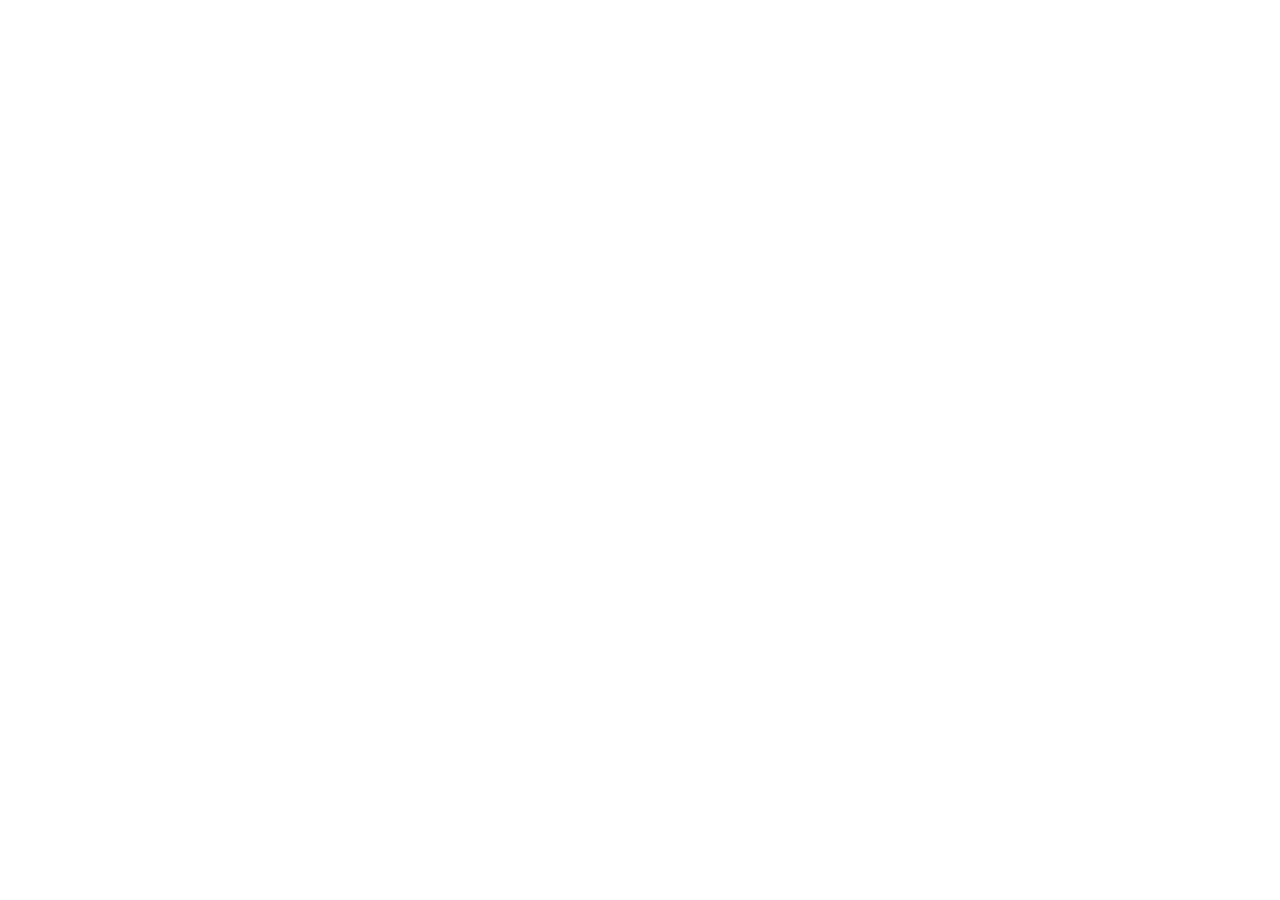
==== index.html @ 177ce910 "Rename ass - 1.html to index.html" ====
<!DOCTYPE html>
<html lang="en">
<head>
  <body>
  <div>

    <div class="grid-row">
      <div class="block-card"></div>
      <div class="block-card"></div>
      <div class="block-card"></div>
    </div>

      </div>
</body>
</html>
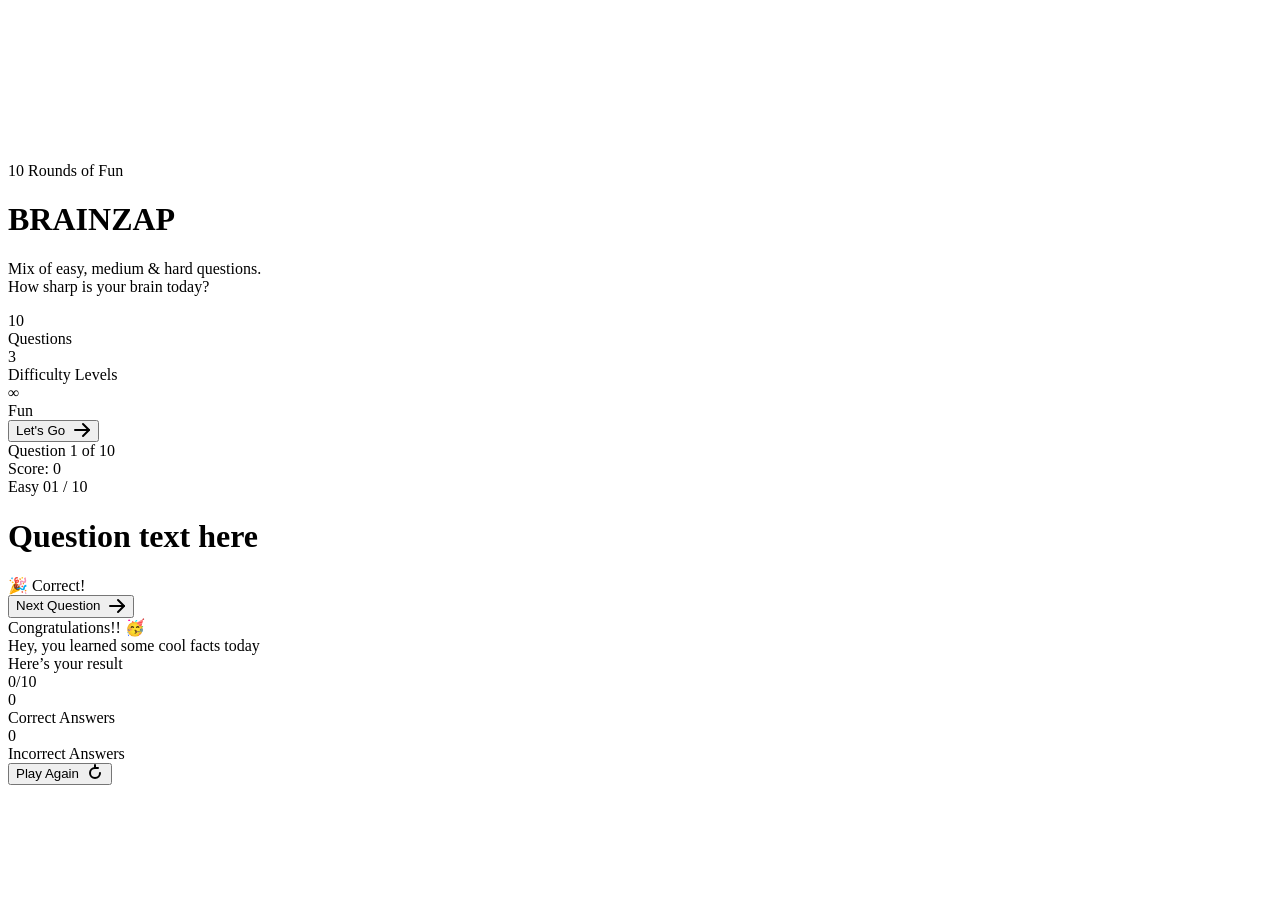
==== commit b4669121: "Update index.html" ====
--- a/index.html
+++ b/index.html
@@ -1,15 +1,146 @@
 <!DOCTYPE html>
 <html lang="en">
+
 <head>
-  <body>
-  <div>
+    <!-- Character encoding: ensures all Unicode characters (like emojis) render correctly -->
+    <meta charset="UTF-8">
+    <!-- Viewport: makes the page responsive, ensuring it fits the device screen width -->
+    <meta name="viewport" content="width=device-width, initial-scale=1.0">
+    <title>BrainZap — The Ultimate Quiz</title>
+    
+    <!-- Google Fonts: importing premium typography (Playfair Display and Fraunces) -->
+    <link
+        href="https://fonts.googleapis.com/css2?family=Playfair+Display:wght@700;900&family=Fraunces:ital,opsz,wght@0,9..144,300;0,9..144,500;0,9..144,600;1,9..144,400&display=swap"
+        rel="stylesheet">
+    
+    <!-- External Stylesheet: all visual design, layout, and animations are kept in Quiz.css -->
+    <link rel="stylesheet" href="Quiz.css">
+</head>
 
-    <div class="grid-row">
-      <div class="block-card"></div>
-      <div class="block-card"></div>
-      <div class="block-card"></div>
+<body>
+    <!-- Confetti Canvas: used by the JavaScript to render celebratory effects on the results page -->
+    <canvas id="confetti-canvas"></canvas>
+
+    <!-- Main App Container -->
+    <div id="app">
+
+        <!-- 1. SPLASH SCREEN: The initial landing view with the "Let's Go" button -->
+        <div id="splash">
+            <div class="splash-eyebrow"><span class="eyebrow-dot"></span> 10 Rounds of Fun</div>
+            <h1 class="splash-title">BRAIN<span class="zap">ZAP</span></h1>
+            <p class="splash-tagline">Mix of easy, medium & hard questions.<br>How sharp is your brain today?</p>
+            <div class="splash-divider"></div>
+            
+            <!-- Quick Stats Section -->
+            <div class="splash-stats">
+                <div class="stat">
+                    <div class="stat-num">10</div>
+                    <div class="stat-label">Questions</div>
+                </div>
+                <div class="stat">
+                    <div class="stat-num">3</div>
+                    <div class="stat-label">Difficulty Levels</div>
+                </div>
+                <div class="stat">
+                    <div class="stat-num">∞</div>
+                    <div class="stat-label">Fun</div>
+                </div>
+            </div>
+            
+            <!-- Start Button: calls startQuiz() in Quiz.js -->
+            <button class="btn-start" onclick="startQuiz()">Let's Go &nbsp;<svg width="18" height="18"
+                    viewBox="0 0 18 18" fill="none" xmlns="http://www.w3.org/2000/svg"
+                    style="display:inline-block;vertical-align:middle;margin-top:-2px">
+                    <line x1="2" y1="9" x2="16" y2="9" stroke="currentColor" stroke-width="2" stroke-linecap="round" />
+                    <polyline points="10,3 16,9 10,15" fill="none" stroke="currentColor" stroke-width="2"
+                        stroke-linecap="round" stroke-linejoin="round" />
+                </svg></button>
+        </div>
+
+        <!-- 2. QUIZ SCREEN: Where questions and options are displayed -->
+        <div id="quiz-screen">
+            <!-- Header: Current question number and running score -->
+            <div class="top-bar">
+                <div class="q-label" id="q-label">Question 1 of 10</div>
+                <div class="score-pill">Score: <span id="score-display">0</span></div>
+            </div>
+            
+            <!-- Progress Indicators: A horizontal bar and dot markers -->
+            <div class="progress-track">
+                <div class="progress-fill" id="progress-fill"></div>
+            </div>
+            <div class="progress-dots" id="progress-dots"></div>
+
+            <!-- Main Question Card -->
+            <div class="quiz-box" id="quiz-box">
+                <div class="q-card-header">
+                    <span class="difficulty-tag" id="diff-tag">Easy</span>
+                    <span class="q-num-badge" id="q-num-badge">01 / 10</span>
+                </div>
+                
+                <!-- Placeholders: populated dynamically by the JavaScript -->
+                <h1 id="question-text">Question text here</h1>
+                <div id="options-area"></div>
+                
+                <!-- Feedback Panel: appears after an answer is selected -->
+                <div class="feedback-panel" id="feedback-panel">
+                    <div class="feedback-header">
+                        <span class="feedback-emoji" id="fb-emoji">🎉</span>
+                        <span class="feedback-title" id="fb-title">Correct!</span>
+                    </div>
+                    <div class="feedback-fact" id="fb-fact"></div>
+                    <img id="fb-img" class="feedback-img" src="" alt="" style="display:none">
+                </div>
+                
+                <!-- Navigation: moves to the next question -->
+                <button id="next-button" onclick="goToNext()">Next Question &nbsp;<svg width="18"
+                        height="18" viewBox="0 0 18 18" fill="none" xmlns="http://www.w3.org/2000/svg"
+                        style="display:inline-block;vertical-align:middle;margin-top:-2px">
+                        <line x1="2" y1="9" x2="16" y2="9" stroke="currentColor" stroke-width="2"
+                            stroke-linecap="round" />
+                        <polyline points="10,3 16,9 10,15" fill="none" stroke="currentColor" stroke-width="2"
+                            stroke-linecap="round" stroke-linejoin="round" />
+                    </svg></button>
+            </div>
+        </div>
+
+        <!-- 3. RESULTS SCREEN: Final score display and summary -->
+        <div id="result-screen">
+            <div class="result-grade" id="result-grade">Congratulations!! 🥳</div>
+            <div class="result-msg" id="result-msg">Hey, you learned some cool facts today<br>Here’s your result</div>
+            
+            <!-- Animated Score Ring -->
+            <div class="result-ring-wrap">
+                <div class="result-ring" id="result-ring">
+                    <div class="result-score-inner" id="result-score-inner">0/10</div>
+                </div>
+            </div>
+            
+            <!-- Breakdown Cards: Correct vs Incorrect count -->
+            <div class="result-breakdown">
+                <div class="rb-card rb-correct">
+                    <div class="rb-num" id="rb-correct">0</div>
+                    <div class="rb-label">Correct Answers</div>
+                </div>
+                <div class="rb-card rb-wrong">
+                    <div class="rb-num" id="rb-wrong">0</div>
+                    <div class="rb-label">Incorrect Answers</div>
+                </div>
+            </div>
+            
+            <!-- Restart Button: resets state and starts over -->
+            <button class="btn-replay" onclick="replay()">Play Again &nbsp;<svg width="18" height="18"
+                    viewBox="0 0 18 18" fill="none" xmlns="http://www.w3.org/2000/svg"
+                    style="display:inline-block;vertical-align:middle;margin-top:-2px">
+                    <path d="M14 9A5 5 0 1 1 9 4" stroke="currentColor" stroke-width="2" stroke-linecap="round" />
+                    <polyline points="9,1 9,4 12,4" fill="none" stroke="currentColor" stroke-width="2"
+                        stroke-linecap="round" stroke-linejoin="round" />
+                </svg></button>
+        </div>
     </div>
 
-      </div>
+    <!-- External JavaScript: contains the data array and all application logic -->
+    <script src="Quiz.js"></script>
 </body>
+
 </html>
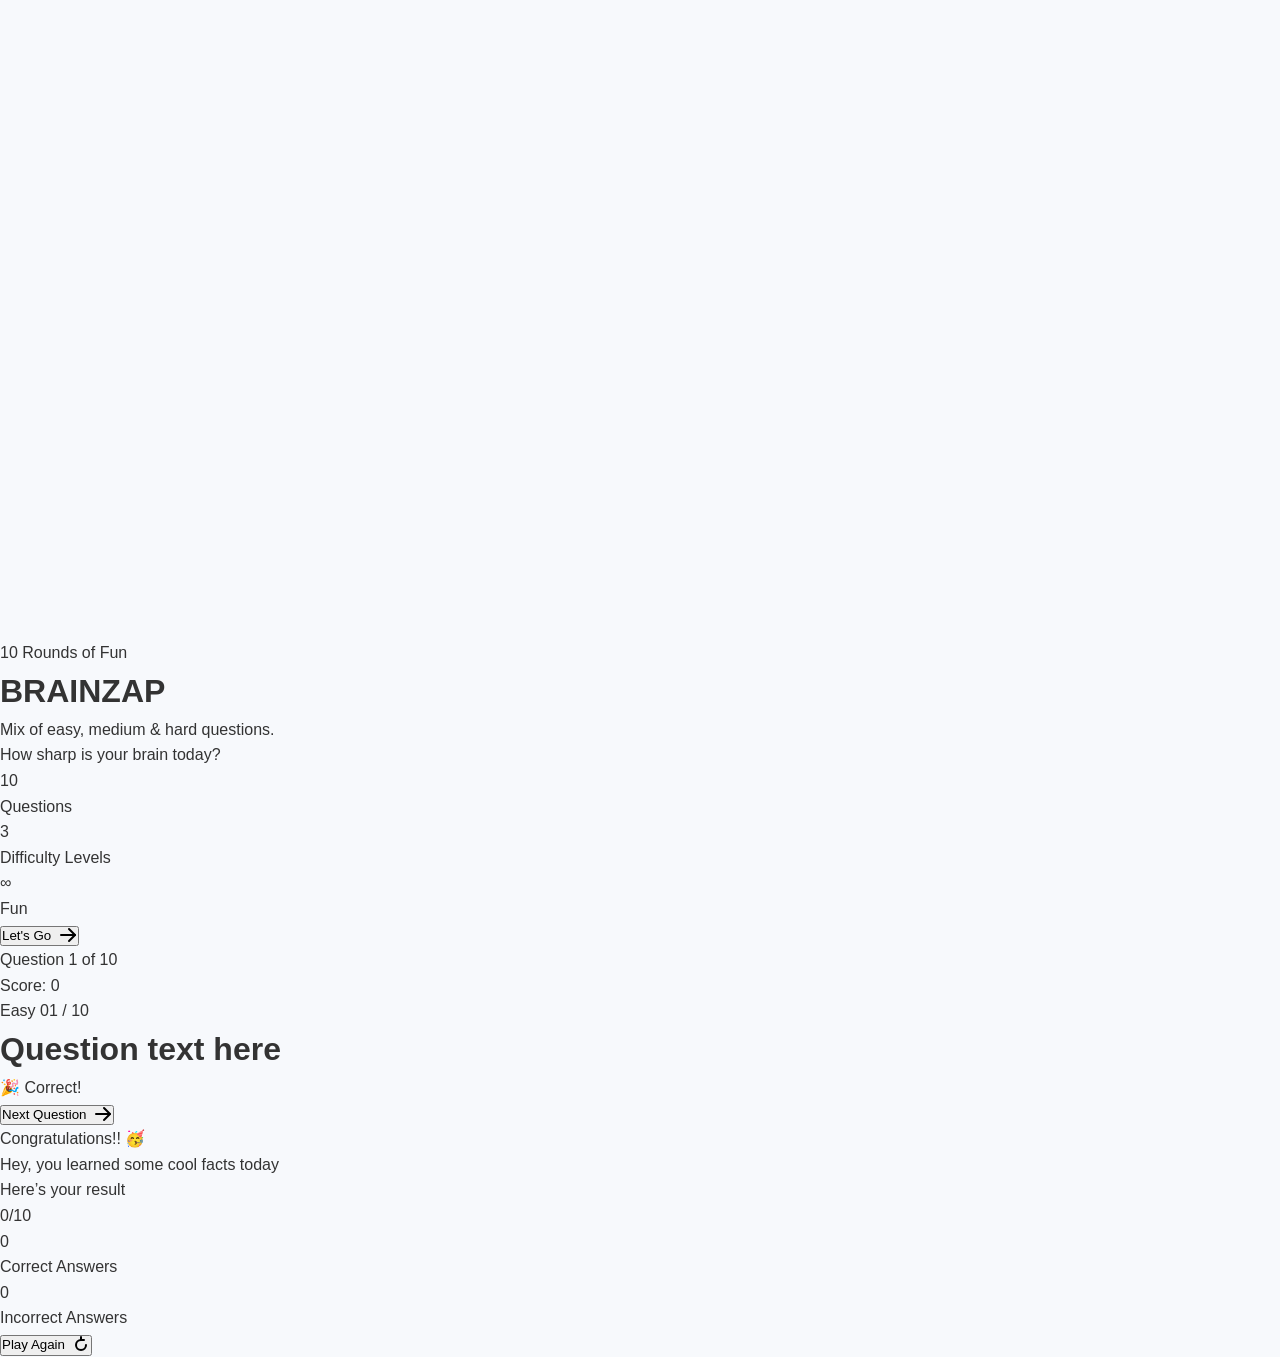
==== commit 74f6d320: "Update index.html" ====
--- a/index.html
+++ b/index.html
@@ -14,7 +14,7 @@
         rel="stylesheet">
     
     <!-- External Stylesheet: all visual design, layout, and animations are kept in Quiz.css -->
-    <link rel="stylesheet" href="Quiz.css">
+    <link rel="stylesheet" href="style.css">
 </head>
 
 <body>
--- a/style.css
+++ b/style.css
@@ -0,0 +1,141 @@
+/* 
+   =========================================
+   1. BASIC SETUP & RESET
+   ========================================= 
+   This ensures standard spacing across all browsers.
+*/
+* {
+    margin: 0;
+    padding: 0;
+    box-sizing: border-box; /* Includes padding and borders in element's total width and height */
+}
+
+/* Base styles for the entire page */
+body {
+    font-family: 'Segoe UI', Tahoma, Geneva, Verdana, sans-serif;
+    line-height: 1.6;
+    color: #333333;
+    background-color: #f7f9fc;
+    
+    /* Using Flexbox to arrange main sections in a vertical column */
+    display: flex;
+    flex-direction: column;
+    min-height: 100vh; /* Ensures the body covers at least the full height of the viewport */
+}
+
+/* 
+   =========================================
+   2. PAGE SECTIONS (Header, Main, Footer)
+   ========================================= 
+*/
+
+header {
+    background-color: #ffffff;
+    color: #2c3e50;
+    text-align: center;
+    padding: 2.5rem 1rem;
+    box-shadow: 0 2px 4px rgba(0,0,0,0.05); /* Soft shadow below the header */
+}
+
+/* Main container holding the image and text */
+main {
+    flex: 1; /* This pushes the footer to the bottom if content is short */
+    width: 100%;
+    max-width: 1200px; /* Limits how wide the content gets on huge screens */
+    margin: 0 auto; /* Centers the main block itself */
+    padding: 3rem 1rem;
+}
+
+footer {
+    background-color: #2c3e50;
+    color: #ffffff;
+    text-align: center;
+    padding: 1.5rem;
+    margin-top: auto; /* Stick to bottom of flex container */
+}
+
+/* 
+   =========================================
+   3. RESPONSIVE IMAGE CONTAINER
+   ========================================= 
+*/
+.image-container {
+    /* Center the SVG within this section */
+    display: flex;
+    justify-content: center;
+    align-items: center;
+    margin-bottom: 3rem;
+    
+    background: #ffffff;
+    padding: 1.5rem;
+    border-radius: 12px; /* Smooth rounded corners */
+    box-shadow: 0 8px 16px rgba(0,0,0,0.08); /* A nice floating effect */
+}
+
+/* 
+   The most important class for making the SVG scale properly!
+*/
+.responsive-svg {
+    width: 100%; /* Expands to fill the container */
+    max-width: 100%; /* Prevents the image from overflowing its parent */
+    height: auto; /* Scales the height proportionally to the width */
+    display: block; /* Removes any tiny ghost spaces beneath the image */
+}
+
+/* 
+   =========================================
+   4. TEXT CONTENT
+   ========================================= 
+*/
+.content-section {
+    text-align: center;
+    max-width: 800px; /* Don't let the text get too wide to read easily */
+    margin: 0 auto; /* Centers the section box itself horizontally */
+    background: #ffffff;
+    padding: 2.5rem;
+    border-radius: 12px;
+    box-shadow: 0 8px 16px rgba(0,0,0,0.08);
+}
+
+.content-section h2 {
+    color: #2980b9; /* A nice highlight color for the heading */
+    margin-bottom: 1rem;
+    font-size: 2rem;
+}
+
+.content-section p {
+    font-size: 1.1rem;
+    color: #555555;
+}
+
+/* 
+   =========================================
+   5. MOBILE RESPONSIVENESS (Media Queries)
+   ========================================= 
+   These rules only activate when the screen is 768 pixels wide or smaller.
+*/
+@media (max-width: 768px) {
+    header {
+        padding: 1.5rem 1rem;
+    }
+    
+    header h1 {
+        font-size: 1.8rem;
+    }
+
+    main {
+        padding: 1.5rem 1rem;
+    }
+    
+    .content-section {
+        padding: 1.5rem;
+    }
+
+    .content-section h2 {
+        font-size: 1.5rem;
+    }
+    
+    .content-section p {
+        font-size: 1rem;
+    }
+}
